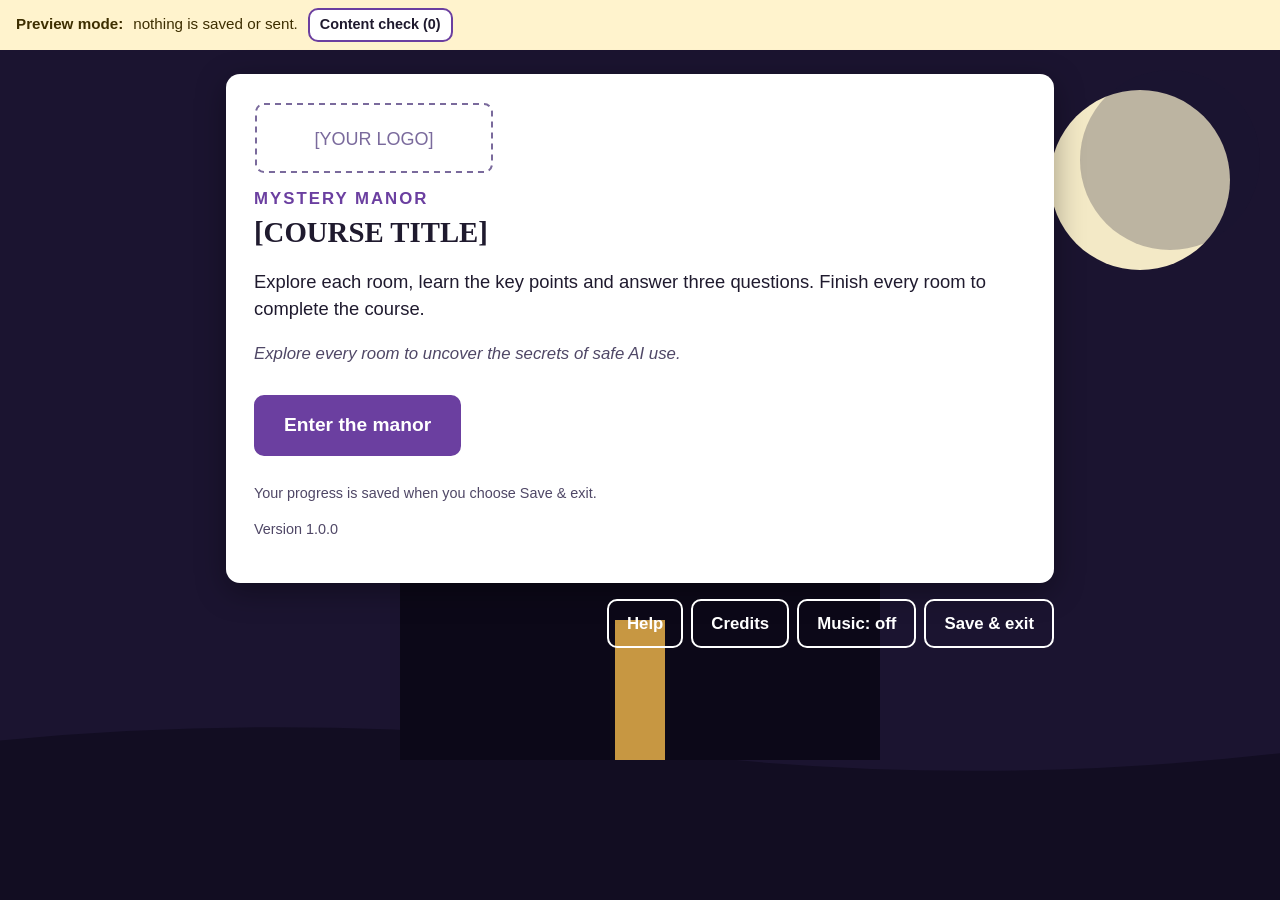
==== template/course-folder/index.html @ c657b916 "Add unbranded SCORM 2004 game template, two themes, mock LMS and tests Rooms, questions, bonus rooms" ====
<!DOCTYPE html>
<html lang="en">
<head>
  <meta charset="utf-8">
  <meta name="viewport" content="width=device-width, initial-scale=1">
  <!-- Security: the course may load files only from its own package and may not
       connect to any outside website or service. Don't remove this line. -->
  <meta http-equiv="Content-Security-Policy" content="default-src 'self'; script-src 'self'; style-src 'self'; img-src 'self' data:; media-src 'self'; font-src 'self'; connect-src 'none'; frame-src 'none'; object-src 'none'; form-action 'none'; base-uri 'none'">
  <title>Course</title>
  <link rel="stylesheet" href="css/style.css">
</head>
<body>
  <a class="skip-link" href="#main">Skip to content</a>
  <div id="app" class="app">
    <main id="main" class="main" tabindex="-1">
      <p>Loading…</p>
    </main>
  </div>
  <script src="course/settings.js"></script>
  <script src="course/content.js"></script>
  <script src="js/scorm-api.js"></script>
  <script src="js/engine.js"></script>
</body>
</html>
---- template/course-folder/css/style.css ----
/* Layout and accessibility styles. Colors and fonts come from the theme file
   (themes/<name>/theme.js); you shouldn't need to edit this file to re-theme. */
:root {
  --background: #1f2a30; --surface: #ffffff; --text: #1f2a30; --muted: #4a5a63;
  --accent: #b5651d; --accentText: #ffffff; --correct: #1e6b45; --incorrect: #a3263a;
  --focus: #ffbf47; --onBackground: #ffffff;
  --font-heading: Georgia, "Times New Roman", serif; --font-body: "Segoe UI", Arial, sans-serif;
  --screen-bg: none;
}
* { box-sizing: border-box; }
html, body { margin: 0; min-height: 100%; }
body {
  background-color: var(--background); background-image: var(--screen-bg);
  background-size: cover; background-position: center; background-attachment: fixed;
  color: var(--text); font-family: var(--font-body); font-size: 1.05rem; line-height: 1.5;
}
.main { max-width: 860px; margin: 0 auto; padding: 24px 16px 48px; outline: none; }
.panel { background: var(--surface); border-radius: 14px; padding: 28px; box-shadow: 0 8px 30px rgba(0,0,0,.35); }
h1, h2 { font-family: var(--font-heading); line-height: 1.2; margin: 0 0 12px; }
h1 { font-size: 1.8rem; } h2 { font-size: 1.3rem; }
h1:focus, h2:focus { outline: none; }
.lead { font-size: 1.15rem; }
.small, .version, .room-label { font-size: .9rem; color: var(--muted); }
.theme-name { text-transform: uppercase; letter-spacing: .12em; color: var(--accent); font-weight: 700; margin: 0 0 4px; }
.tagline { font-style: italic; color: var(--muted); }
.logo { max-height: 72px; max-width: 240px; display: block; margin-bottom: 12px; }
.btn {
  font: inherit; font-weight: 600; border-radius: 10px; padding: 10px 18px; cursor: pointer;
  border: 2px solid var(--accent); background: var(--surface); color: var(--text); min-height: 44px;
}
.btn.primary { background: var(--accent); color: var(--accentText); }
.btn.big { font-size: 1.2rem; padding: 14px 28px; margin: 12px 0; }
.btn.ghost { background: transparent; color: var(--onBackground); border-color: var(--onBackground); }
.btn.small { padding: 4px 10px; min-height: 32px; font-size: .9rem; }
.btn:disabled { opacity: .5; cursor: not-allowed; }
:focus-visible { outline: 3px solid var(--focus); outline-offset: 3px; }
.toolbar { display: flex; flex-wrap: wrap; gap: 8px; margin-top: 16px; justify-content: flex-end; }
.actions, .nav { display: flex; flex-wrap: wrap; gap: 10px; margin-top: 20px; }
.nav { justify-content: space-between; }
.progress { height: 14px; background: #d9dee1; border-radius: 7px; overflow: hidden; margin: 8px 0 20px; }
.progress-fill { display: block; height: 100%; width: 0; background: var(--accent); }
.room-grid { list-style: none; padding: 0; margin: 0; display: grid; grid-template-columns: repeat(auto-fill, minmax(180px, 1fr)); gap: 14px; }
.room-btn {
  width: 100%; height: 100%; font: inherit; text-align: left; cursor: pointer; padding: 14px;
  border-radius: 12px; border: 2px solid #c8d0d4; background: var(--surface); color: var(--text);
  display: flex; flex-direction: column; gap: 6px;
}
.room-btn:hover { border-color: var(--accent); }
.room-card.done .room-btn { border-color: var(--correct); }
.room-card.bonus .room-btn { border-style: dashed; border-color: var(--accent); }
.room-icon { width: 56px; height: 56px; }
.room-name { font-weight: 700; font-family: var(--font-heading); font-size: 1.1rem; }
.room-status { font-size: .9rem; color: var(--muted); }
.room-card.done .room-status { color: var(--correct); font-weight: 600; }
.bullets li { margin-bottom: 6px; }
.lesson-img { max-width: 100%; height: auto; display: block; margin: 12px 0; border-radius: 8px; }
.lesson-video { width: 100%; margin: 12px 0; }
.link a { color: var(--accent); font-weight: 600; }
.link.placeholder { color: var(--muted); font-style: italic; }
fieldset { border: 0; padding: 0; margin: 0 0 12px; }
legend { padding: 0; }
legend h1 { margin-bottom: 14px; }
.choice { display: flex; align-items: flex-start; gap: 10px; padding: 10px 12px; border: 2px solid #c8d0d4; border-radius: 10px; margin-bottom: 8px; }
.choice input { width: 22px; height: 22px; margin-top: 2px; flex: none; }
.choice label { flex: 1; cursor: pointer; }
.choice.is-correct { border-color: var(--correct); background: #e6f3ec; }
.choice.is-wrong { border-color: var(--incorrect); background: #f8e6e9; }
.feedback { margin-top: 12px; font-weight: 600; min-height: 1.5em; }
.feedback.good { color: var(--correct); } .feedback.bad { color: var(--incorrect); }
.practice-box { width: 100%; font: inherit; padding: 10px; border-radius: 8px; border: 2px solid #c8d0d4; margin: 6px 0 12px; }
.model { margin-top: 14px; padding: 14px; background: #eef2f3; border-radius: 10px; }
.badge { width: 140px; height: 140px; display: block; margin: 0 auto 12px; }
.finish { text-align: center; } .finish .actions { justify-content: center; }
.finish .survey { text-align: left; margin-top: 20px; }
.score { font-size: 1.4rem; font-weight: 700; }
.perfect { color: var(--accent); font-weight: 700; }
.eggs { display: flex; gap: 8px; margin-top: 10px; }
.egg { width: 36px; height: 36px; border-radius: 50%; border: 1px dashed transparent; background: transparent; opacity: .35; cursor: pointer; padding: 4px; color: var(--muted); }
.egg:hover, .egg:focus-visible { opacity: 1; border-color: var(--accent); }
.egg.found { opacity: .8; }
.egg img { width: 100%; height: 100%; }
.dialog { border: 0; border-radius: 14px; padding: 24px; max-width: 560px; width: calc(100% - 32px); color: var(--text); background: var(--surface); }
.dialog::backdrop { background: rgba(0,0,0,.6); }
.preview-banner { background: #fff3cd; color: #3d2e00; padding: 8px 16px; font-size: .95rem; display: flex; gap: 10px; align-items: center; flex-wrap: wrap; }
.skip-link { position: absolute; left: -9999px; } .skip-link:focus { left: 8px; top: 8px; background: #fff; color: #000; padding: 8px; z-index: 10; }
.sr-only { position: absolute; width: 1px; height: 1px; overflow: hidden; clip: rect(0 0 0 0); white-space: nowrap; }
.exit-page { padding-top: 15vh; }
@media (max-width: 560px) { .panel { padding: 18px; } h1 { font-size: 1.45rem; } .nav .btn { flex: 1; } }
@media (prefers-reduced-motion: reduce) { * { transition: none !important; animation: none !important; } body { background-attachment: scroll; } }
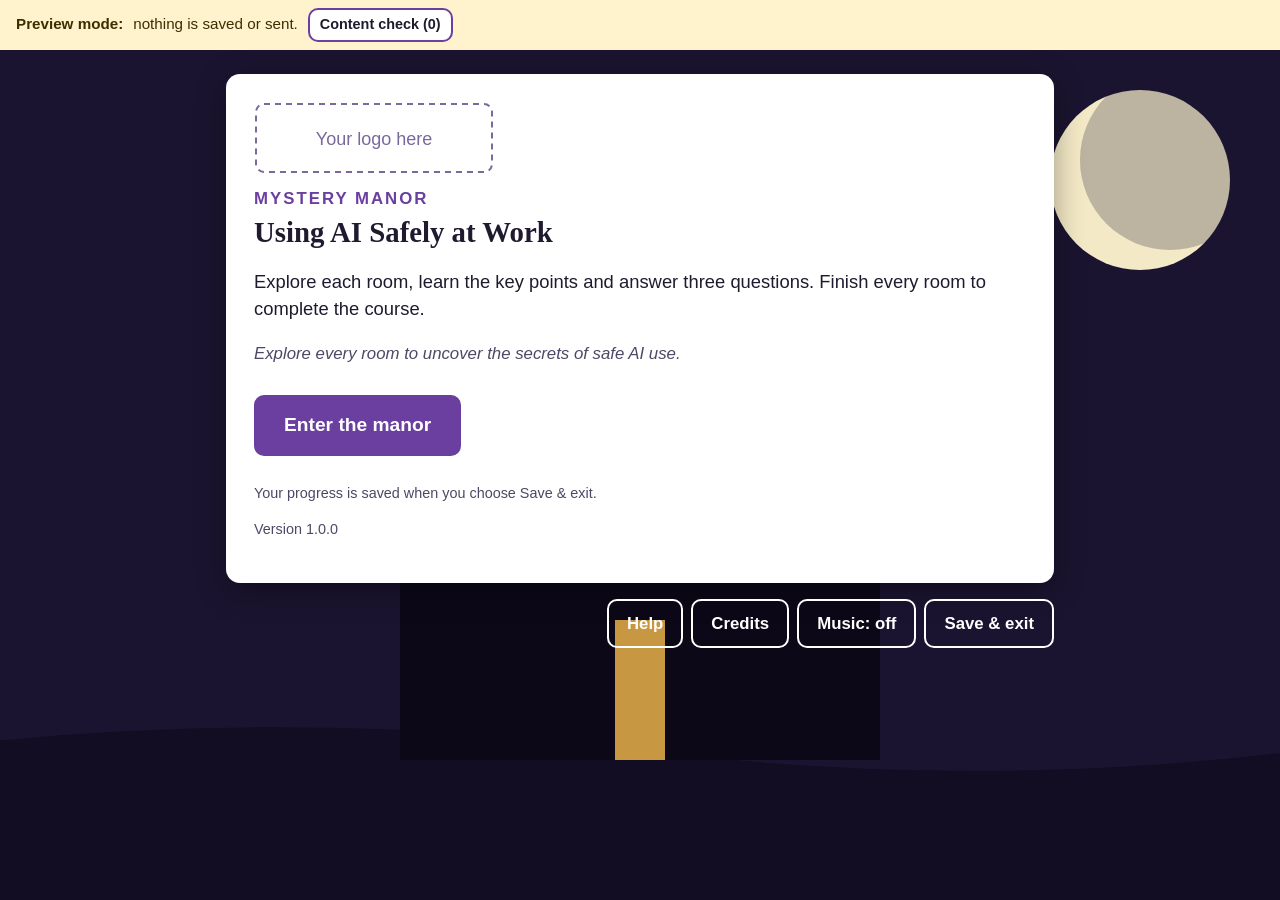
==== commit 250b9831: "Add survey questions anywhere, typing-mistake message, generic sample names Survey questions at the " ====
--- a/template/course-folder/index.html
+++ b/template/course-folder/index.html
@@ -16,6 +16,7 @@
       <p>Loading…</p>
     </main>
   </div>
+  <script src="js/error-help.js"></script>
   <script src="course/settings.js"></script>
   <script src="course/content.js"></script>
   <script src="js/scorm-api.js"></script>
